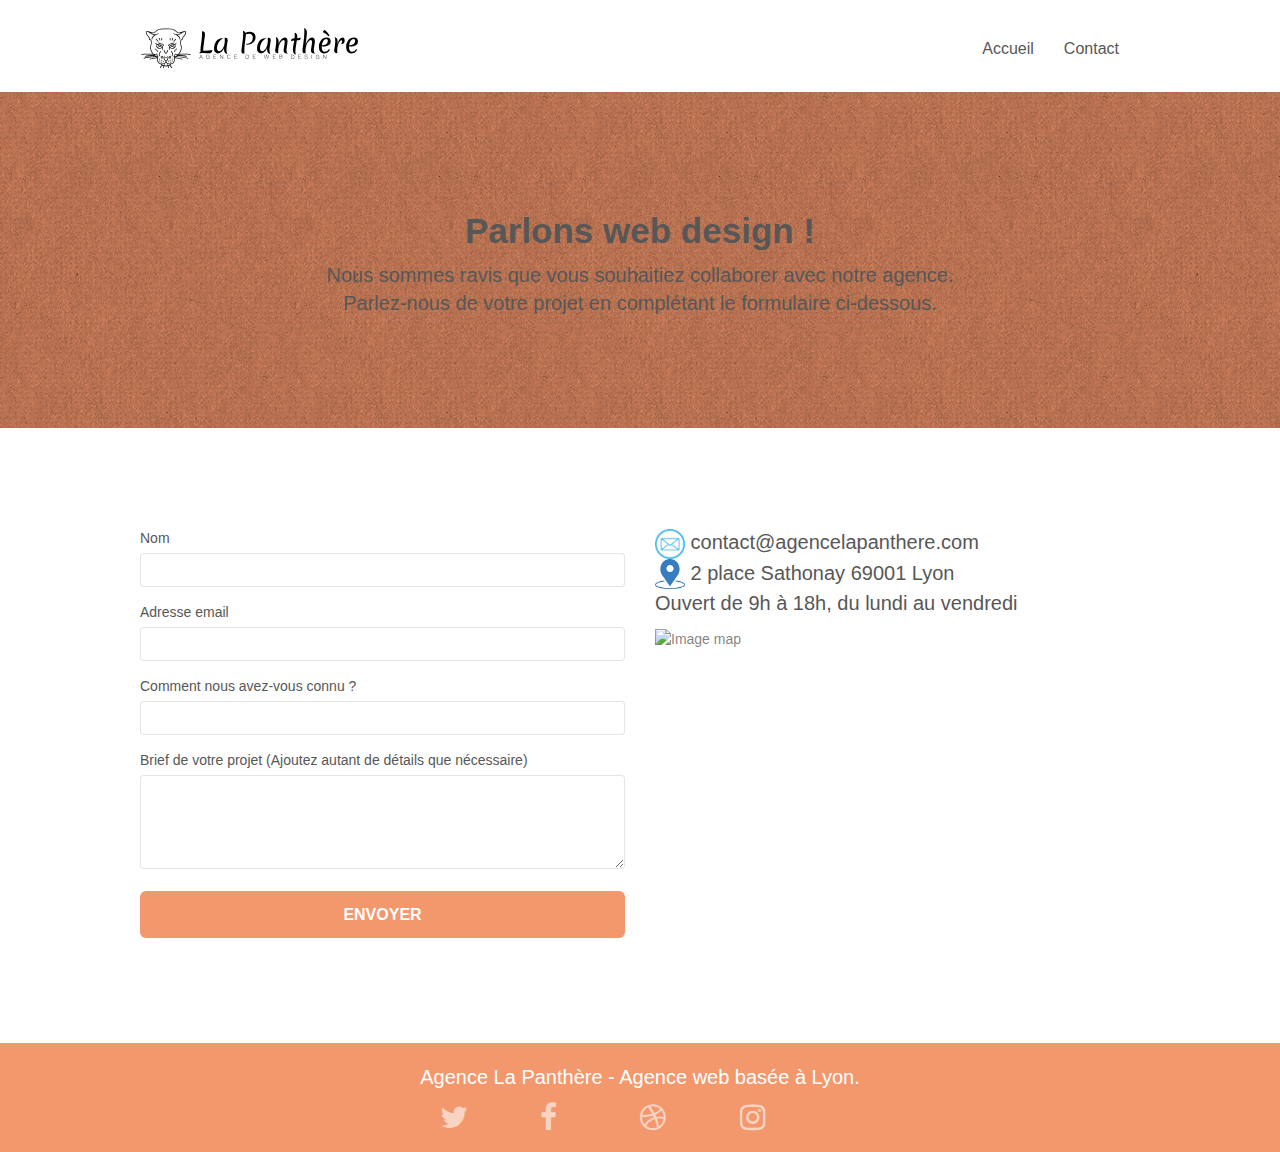
==== Contact.html @ 15199e89 "maps" ====
<!doctype html>
<html lang="fr">
<head>
    <meta charset="utf-8">
    <meta name="description" content="L'agence La Panthère est une agence de web design qui aide les entreprises à devenir attractives et visibles sur internet">
    <meta name="viewport" content="width=device-width, initial-scale=1.0, viewport-fit=cover">
    <link rel="shortcut icon" type="image/png" href="favicon.jpg">
    
	<link rel="stylesheet" type="text/css" href="./css/bootstrap.css"> 
	<link rel="stylesheet" type="text/css" href="style.css">
	<link rel="stylesheet" type="text/css" href="./css/font-awesome.css"> 
	<link rel="stylesheet" type="text/css" href="./css/et-line.css">  
	
    
	<script src="./js/jquery-2.1.0.min.js"></script>
	<script src="./js/bootstrap.min.js"></script>
	<script src="./js/blocs.min.js"></script>
	<script src="./js/jqBootstrapValidation.js"></script>
	<script src="./js/formHandler.js"></script>
    <title>Contact</title> 

    
<!-- Analytics -->
 
<!-- Analytics END -->
    
</head>
<body>
	<header>
<!-- Principal conteneur -->
<div class="page-container">
    
<!-- bloc-0 -->
<div class="bloc bgc-white l-bloc " id="bloc-0">
	<div class="container bloc-sm">
		<nav class="navbar row"><div class="navbar-header">
			<a class="navbar-brand" href="index.html"><img src="img/agence-la-panthere-monochrome.svg" alt="Logo Agence La Panthère" height="40"></a>
			<button id="nav-toggle" type="button" class="ui-navbar-toggle navbar-toggle" data-toggle="collapse" data-target=".navbar-1">
				<span class="sr-only">Toggle navigation</span><span class="icon-bar"></span><span class="icon-bar"></span><span class="icon-bar"></span>
			</button>
		</div>
			<div class="collapse navbar-collapse navbar-1 special-dropdown-nav">
				<ul class="site-navigation nav navbar-nav">
					<li>
						<a href="index.html">Accueil</a>
					</li>
					<li>
					</li>
					<li> 
						<a href="Contact.html">Contact</a> 
					</li>
				</ul>
			</div>
		</nav>
	</div>
</div>
</header>
<!-- bloc-0 END -->
<main>
<!-- bloc-6 -->
<div class="bloc bg-dots-bg bg-repeat bgc-atomic-tangerine d-bloc bloc-bg-texture texture-paper" id="bloc-6">
	<div class="container bloc-lg">
		<div class="row">
			<div class="col-sm-12">
				<h1> Parlons web design !
				</h1>
				<p> 
					Nous sommes ravis que vous souhaitiez collaborer avec notre agence.<br>
					Parlez-nous de votre projet en complétant le formulaire ci-dessous.
				</p>
			</div>
		</div>
	</div>
</div>
<!-- bloc-6 END -->

<!-- bloc-7 -->
<div class="bloc bgc-white l-bloc" id="bloc-7">
	<div class="container bloc-lg">
		<div class="row">
			<div class="col-sm-6">
				<form id="form_1" novalidate success-msg="Your message has been sent." fail-msg="Sorry it seems that our mail server is not responding, Sorry for the inconvenience!">
					<div class="form-group">
						<label>
							Nom
						</label>
						<input id="name" class="form-control" required>
					</div>
					<div class="form-group">
						<label>
							Adresse email
						</label>
						<input id="email" class="form-control" type="email" required>
					</div>
					<div class="form-group">
						<label>
							Comment nous avez-vous connu ?
						</label>
						<input class="form-control" type="email" required id="input_504">
					</div>
					<div class="form-group">
						<label>
							Brief de votre projet (Ajoutez autant de détails que nécessaire)<br>
						</label><textarea id="message" class="form-control" rows="4" cols="50" required></textarea>
					</div> 
					<button class="bloc-button btn btn-lg btn-block cta-hero btn-atomic-tangerine" type="submit">
						Envoyer
					</button>
				</form>
			</div>
			<div class="col-sm-6">
				<p>
					<a href="mailto:contact@lachouetteagence.com"> <img src="img/email.png" height="30px" width="30px"> </a> contact@agencelapanthere.com<br> <img src="img/adresse.png" height="30px" width="30px"> 2 place Sathonay 69001 Lyon<br>Ouvert de 9h à 18h, du lundi au vendredi<br>
				</p>
				<div class="google-map">
					<img src="img/maps.png"  width="400px" higth="550px" alt="Image map">
				</div>
			</div>
			
			</div>
		</div>
	</div>
</div>
<!-- bloc-7 END -->

<!-- ScrollToTop Button -->
<a class="bloc-button btn btn-d scrollToTop" onclick="scrollToTarget('1')"><span class="fa fa-chevron-up"></span></a>
<!-- ScrollToTop Button END-->
</main>
<footer>
<!-- Footer - bloc-8 -->
<div class="bloc bgc-atomic-tangerine d-bloc" id="bloc-8">
	<div class="container bloc-sm">
		<div class="row">
			<div class="col-sm-12">
				<p class="text-center white">
					Agence La Panthère - Agence web basée à Lyon.<br>
				</p>
				<div class="row row-no-gutters social">
					<div class="col-sm-3">
						<div class="text-center">
							<a class="social" href="index.html"><span class="fa fa-twitter icon-md"> </span></a>
						</div>
					</div>
					<div class="col-sm-3">
						<div class="text-center">
							<a class="social" href="index.html"><span class="fa fa-facebook icon-md"> </span></a>
						</div>
					</div>
					<div class="col-sm-3">
						<div class="text-center">
							<a class="social" href="index.html"><span class="fa fa-dribbble icon-md"> </span></a>
						</div>
					</div>

					<div class="col-sm-3">
						<div class="text-center">
							<a class="social" href="index.html"><span class="fa fa-instagram icon-md">  </span> </a>
						</div>
					</div>
				</div>
			</div>
		</div>
	</div>
</div>
<!-- Footer - bloc-8 END -->

</div>
<!-- Principal conteneur END -->
    
</footer>
</body>
</html>
---- style.css ----
body {
    margin: 0;
    padding: 0;
    background: #FFF;
    overflow-x: hidden;
    -webkit-font-smoothing: antialiased;
    -moz-osx-font-smoothing: grayscale;
}

*{
    box-sizing: border-box;

}

img {
    object-fit: cover;
}
li {
    list-style-type: none;
  }
a,
button {
    transition: all .3s ease-in-out;
    outline: none!important;
}

a:hover {
    text-decoration: none;
    cursor: pointer;
}

#page-loading-blocs-notifaction {
    position: fixed;
    top: 0;
    bottom: 0;
    width: 100%;
    z-index: 100000;
    background: #FFFFFF url("img/pageload-spinner.gif") no-repeat center center;
}

.bloc {
   
    width: 100%;
    clear: both;
    background: 50% 50% no-repeat;
    padding: 0 50px;
    -webkit-background-size: cover;
    -moz-background-size: cover;
    -o-background-size: cover;
    background-size: cover;
    position: relative;
}

.bloc .container {
    padding-left: 0;
    padding-right: 0;
}

.bloc-lg {
    padding: 100px 50px;
}

.bloc-md {
    padding: 50px;
}

.bloc-sm {
    padding: 20px 50px;
}

.bg-center,
.bg-l-edge,
.bg-r-edge,
.bg-t-edge,
.bg-b-edge,
.bg-tl-edge,
.bg-bl-edge,
.bg-tr-edge,
.bg-br-edge,
.bg-repeat {
    -webkit-background-size: auto!important;
    -moz-background-size: auto!important;
    -o-background-size: auto!important;
    background-size: auto!important;
}

.bg-repeat {
    background: repeat;
}

.bg-t-edge {
    background: top no-repeat;
}

.bloc-bg-texture::before {
    content: "";
    background-size: 2px 2px;
    position: absolute;
    top: 0;
    bottom: 0;
    left: 0;
    right: 0;
}

.texture-paper::before {
    background: url("img/texture-paper.png");
    background-size: 280px 280px;
}

.b-parallax {
    background-attachment: fixed;
}

.d-bloc {
    color: rgba(255, 255, 255, .7);
}

.d-bloc button:hover {
    color: rgba(255, 255, 255, .9);
}

.d-bloc .icon-round,
.d-bloc .icon-square,
.d-bloc .icon-rounded,
.d-bloc .icon-semi-rounded-a,
.d-bloc .icon-semi-rounded-b {
    border-color: rgba(255, 255, 255, .9);
}

.d-bloc .divider-h span {
    border-color: rgba(255, 255, 255, .2);
}

.d-bloc .a-btn,
.d-bloc .navbar a,
.d-bloc .navbar-brand,
.d-bloc a .icon-sm,
.d-bloc a .icon-md,
.d-bloc a .icon-lg,
.d-bloc a .icon-xl,
.d-bloc h1 a,
.d-bloc h2 a,
.d-bloc h3 a,
.d-bloc h4 a,
.d-bloc h5 a,
.d-bloc h6 a,
.d-bloc p a {
    color: rgba(255, 255, 255, .6);
}

.d-bloc .a-btn:hover,
.d-bloc .navbar a:hover,
.d-bloc .navbar-brand:hover,
.d-bloc a:hover .icon-sm,
.d-bloc a:hover .icon-md,
.d-bloc a:hover .icon-lg,
.d-bloc a:hover .icon-xl,
.d-bloc h1 a:hover,
.d-bloc h2 a:hover,
.d-bloc h3 a:hover,
.d-bloc h4 a:hover,
.d-bloc h5 a:hover,
.d-bloc h6 a:hover,
.d-bloc p a:hover {
    color: rgba(255, 255, 255, 1);
}

.d-bloc .navbar-toggle .icon-bar {
    background: rgba(255, 255, 255, 1);
}

.d-bloc .btn-wire,
.d-bloc .btn-wire:hover {
    color: rgba(255, 255, 255, 1);
    border-color: rgba(255, 255, 255, 1);
}

.d-bloc .panel {
    color: rgba(0, 0, 0, .5);
}

.d-bloc .panel button:hover {
    color: rgba(0, 0, 0, .7);
}

.d-bloc .panel icon {
    border-color: rgba(0, 0, 0, .7);
}

.d-bloc .panel .divider-h span {
    border-color: rgba(0, 0, 0, .1);
}

.d-bloc .panel .a-btn {
    color: rgba(0, 0, 0, .6);
}

.d-bloc .panel .a-btn:hover {
    color: rgba(0, 0, 0, 1);
}

.d-bloc .panel .btn-wire,
.d-bloc .panel .btn-wire:hover {
    color: rgba(0, 0, 0, .7);
    border-color: rgba(0, 0, 0, .3);
}

.d-bloc .panel,
.l-bloc {
    color: rgba(0, 0, 0, .5);
}

.d-bloc .panel button:hover,
.l-bloc button:hover {
    color: rgba(0, 0, 0, .7);
}

.l-bloc .icon-round,
.l-bloc .icon-square,
.l-bloc .icon-rounded,
.l-bloc .icon-semi-rounded-a,
.l-bloc .icon-semi-rounded-b {
    border-color: rgba(0, 0, 0, .7);
}

.d-bloc .panel .divider-h span,
.l-bloc .divider-h span {
    border-color: rgba(0, 0, 0, .1);
}

.d-bloc .panel .a-btn,
.l-bloc .a-btn,
.l-bloc .navbar a,
.l-bloc .navbar-brand,
.l-bloc a .icon-sm,
.l-bloc a .icon-md,
.l-bloc a .icon-lg,
.l-bloc a .icon-xl,
.l-bloc h1 a,
.l-bloc h2 a,
.l-bloc h3 a,
.l-bloc h4 a,
.l-bloc h5 a,
.l-bloc h6 a,
.l-bloc p a {
    color: rgba(0, 0, 0, .6);
}

.d-bloc .panel .a-btn:hover,
.l-bloc .a-btn:hover,
.l-bloc .navbar a:hover,
.l-bloc .navbar-brand:hover,
.l-bloc a:hover .icon-sm,
.l-bloc a:hover .icon-md,
.l-bloc a:hover .icon-lg,
.l-bloc a:hover .icon-xl,
.l-bloc h1 a:hover,
.l-bloc h2 a:hover,
.l-bloc h3 a:hover,
.l-bloc h4 a:hover,
.l-bloc h5 a:hover,
.l-bloc h6 a:hover,
.l-bloc p a:hover {
    color: rgba(0, 0, 0, 1);
}

.l-bloc .navbar-toggle .icon-bar {
    color: rgba(0, 0, 0, .6);
}

.d-bloc .panel .btn-wire,
.d-bloc .panel .btn-wire:hover,
.l-bloc .btn-wire,
.l-bloc .btn-wire:hover {
    color: rgba(0, 0, 0, .7);
    border-color: rgba(0, 0, 0, .3);
}

.voffset {
    margin-top: 30px;
}

.voffset-lg {
    margin-top: 80px;
}

.row-no-gutters {
    margin-right: 0;
    margin-left: 0;
}

.row.row-no-gutters > [class^="col-"],
.row.row-no-gutters > [class*=" col-"] {
    padding-right: 0;
    padding-left: 0;
}

#bloc-1-hero h1 {
    font-size: 32px;
}

.navbar {
    margin-bottom: 0;
    z-index: 1;
}

.navbar-brand {
    height: auto;
    padding: 3px 15px;
    font-size: 25px;
    font-weight: normal;
    font-weight: 600;
    line-height: 44px;
}

.navbar-brand img {
    max-height: 200px;
    margin: 0 5px 0 0;
    display: inline;
}

.navbar-brand img[src$=svg] {
    min-width: 100px;
}

.nav-center .navbar-brand img {
    margin: 0;
}

.navbar .nav {
    padding-top: 2px;
    /*margin-right: -16px;*/
    float: right;
    z-index: 1;
}

.nav > li {
    float: left;
    margin-top: 4px;
    font-size: 16px;
}

.navbar-nav .open .dropdown-menu > li > a {
    text-align: inherit;
}

.nav > li a:hover,
.nav > li a:focus {
    background: transparent;
}

.navbar-toggle {
    margin: 10px 10px 0 0;
    border: 0px;
}

.navbar-toggle:hover {
    background: transparent!important;
}

.navbar-toggle .icon-bar {
    background-color: rgba(0, 0, 0, .5);
    width: 26px;
}

.nav-invert .navbar .nav {
    float: left;
}

.nav-invert .navbar-header,
.nav-invert .navbar-brand {
    float: right;
    position: relative;
    z-index: 2;
}

@media (min-width: 768px) {
    .site-navigation {
        position: absolute;
        top: 50%;
        right: 20px;
        transform: translate(0, -50%);
        -webkit-transform: translateY(-50%);
    }
    .nav > li .dropdown-menu a,
    .nav > li .dropdown-menu a:hover {
        color: #484848;
    }
    .nav-invert .site-navigation {
        left: 0;
        right: 0;
    }
    .nav-center {
        text-align: center;
    }
    .nav-center .navbar-header {
        width: 100%;
    }
    .nav-center .navbar-header,
    .nav-center .navbar-brand,
    .nav-center .nav > li {
        float: none;
        display: inline-block;
    }
    .nav-center .site-navigation {
        position: relative;
        width: 100%;
        right: 0;
        margin-right: 0px;
        margin-top: 20px;
    }
    .nav-center.mini-nav .navbar-toggle {
        float: none;
        margin: 10px auto 0;
    }
}

.nav > li > .dropdown a {
    background: none!important;
    display: block;
    padding: 14px 15px;
}

nav .caret {
    margin: 0 5px;
}

.dropdown-menu .dropdown-menu {
    top: -8px;
    left: 100%;
}

.dropdown-menu .dropmenu-flow-right {
    top: 100%;
    left: 0;
    margin-left: -1px;
    border-top-left-radius: 0;
    border-top-right-radius: 0;
}

.dropdown-menu .dropdown span {
    border: 4px solid black;
    border-top-color: transparent;
    border-right-color: transparent;
    border-bottom-color: transparent;
    margin: 6px -5px 0 0!important;
    float: right;
}

.mg-md {
    margin-top: 10px;
    margin-bottom: 20px;
}

.mg-lg {
    margin-top: 10px;
    margin-bottom: 40px;
}

.btn {
    margin: 0 5px 5px 0;
}

.btn.pull-right {
    margin: 0 0 5px 5px;
}

.btn-d,
.btn-d:hover,
.btn-d:focus {
    color: #FFF;
    background: rgba(0, 0, 0, .3);
}

button {
    outline: none!important;
}

.btn-rd {
    border-radius: 40px;
}

.btn-clean {
    border: 1px solid rgba(0, 0, 0, .08);
    border-bottom-color: rgba(0, 0, 0, .1);
    text-shadow: 0 1px 0 rgba(0, 0, 1, .1);
    box-shadow: 0 1px 3px rgba(0, 0, 1, .25), inset 0 1px 0 0 rgba(255, 255, 255, .15);
}

.icon-md {
    font-size: 30px!important;
}

.icon-lg {
    font-size: 60px!important;
}

.sm-shadow {
    text-shadow: 0 1px 2px rgba(0, 0, 0, .3);
}

.panel-sq,
.panel-sq .panel-heading,
.panel-sq .panel-footer {
    border-radius: 0;
}

.panel-rd {
    border-radius: 30px;
}

.panel-rd .panel-heading {
    border-radius: 29px 29px 0 0;
}

.panel-rd .panel-footer {
    border-radius: 0 0 29px 29px;
}

.form-control {
    border-color: rgba(0, 0, 0, .1);
    box-shadow: none;
}

.scrollToTop {
    width: 40px;
    height: 40px;
    position: fixed;
    bottom: 20px;
    right: 20px;
    opacity: 0;
    z-index: 500;
    transition: all .3s ease-in-out;
}

.scrollToTop span {
    margin-top: 6px;
}

.showScrollTop {
    font-size: 14px;
    opacity: 1;
}

a[data-lightbox] {
    position: relative;
    display: block;
    text-align: center;
}

a[data-lightbox]:hover::before {
    content: "+";
    font-family: "HelveticaNeue-Light", "Helvetica Neue Light", "Helvetica Neue", Helvetica, Arial;
    font-size: 32px;
    width: 50px;
    height: 50px;
    margin-left: -25px;
    border-radius: 50%;
    background: rgba(0, 0, 0, .6);
    color: #FFF;
    font-weight: 100;
    z-index: 1;
    position: absolute;
    top: 50%;
    transform: translateY(-50%);
    -webkit-transform: translateY(-50%);
}

a[data-lightbox]:hover img {
    opacity: 0.6;
    -webkit-animation-fill-mode: none;
    animation-fill-mode: none;
}

#lightbox-modal {
    display: flex;
    align-items: center;
}

#lightbox-modal .modal-dialog {
    width: 90%;
    max-width: 900px;
    margin: 0 auto 0;
}

#lightbox-modal .modal-dialog img {
    max-height: 90vh;
    margin: 0 auto;
}

.lightbox-caption {
    padding: 20px;
    color: #FFF;
    background: rgba(0, 0, 0, .5);
    position: absolute;
    left: 15px;
    right: 15px;
    bottom: 5px;
}

.close-lightbox {
    color: #FFF;
    font-size: 30px;
    position: absolute;
    top: 20px;
    right: 20px;
    z-index: 20;
    background: rgba(0, 0, 0, .5);
    border: none;
    line-height: 30px;
    padding: 0 9px 5px;
    opacity: 0.3;
}

.close-lightbox:hover,
.next-lightbox:hover,
.prev-lightbox:hover {
    opacity: 1.0;
    color: #FFF;
}

.next-lightbox,
.prev-lightbox {
    font-size: 20px;
    color: rgba(255, 255, 255, .9);
    background: rgba(0, 0, 0, .5);
    transition: all .2s ease-in-out;
    position: absolute;
    top: 45%;
    z-index: 1;
    opacity: 0.4;
}

.next-lightbox {
    padding: 6px 8px 1px 13px;
    right: 25px;
}

.prev-lightbox {
    padding: 6px 13px 1px 10px;
    left: 25px;
}

.snapshot-lb .modal-body {
    padding-bottom: 45px;
}

.snapshot-lb .lightbox-caption {
    padding: 0;
    color: rgba(0, 0, 0, .5);
    background: none;
}

h1,
h2,
h3,
h4,
h5,
h6,
p,
label,
.btn,
a {
    font-family: "helvetica";
    font-weight: 400;
    color: #575757!important;
}

.container {
    max-width: 1000px;
}

.hero-bloc-text {
    font-size: 38px;
}

.hero-bloc-text-sub {
    font-size: 36px;
}

.statement-bloc-text {
    line-height: 26px;
    font-style: italic;
    font-size: 20px;
    text-align: center;
    font-weight: lighter;
    max-width: 520px;
    margin: auto auto auto auto;
}

p {
    font-size: 20px; /*corrigé 30px au lieu 20px*/
}

.tight-width-whitespace {
    max-width: 600px;
    margin: auto auto auto auto;
}

.h1 {
    font-size: 20px;
    font-family: "Open Sans";
}

.cta-hero {
    margin-top: 22px;
    color: #FFFFFF!important;
    text-transform: uppercase;
    padding: 12px 28px 12px 28px;
    font-size: 16px;
    font-weight: 700;
}

.social {
  display: flex;
  align-items: center;
 justify-content: space-between;
   
    max-width: 400px;
   margin: auto auto auto auto;
}

h2 {
    font-size: 22px;
    line-height: 1.4em;
}

h3 {
    font-size: 15px;
    text-transform: uppercase;
    font-weight: 700;
    color: #333333!important;
}

.med-width-whitespace {
    max-width: 800px;
    margin: auto auto auto auto;
    box-shadow: 0px 0px 0px #000000;
}

h1 {
    font-weight: bold;
    font-size: 35px;
    color:#575757!important; /*corigé couleur  #575757 au lieu #333333*/
}

h4 {
    color: #333333!important;
}

.icons {
    margin-bottom: 14px;
    margin-top: 24px;
}

.white {
    color: #FFFFFF!important;
}

.portfolio-thumb {
    height: 100%;
    width: 100%;
    margin-bottom: 24px;
}

.portfolio-row {
    margin-bottom: 44px;
    margin-top: 50px;
}

.avatar {
    box-shadow: 0px 4px 9px rgba(0, 0, 0, 0.3);
}

.black-background {
    background-color: rgba(165, 147, 99, 0.7);
    padding: 40px 40px 40px 40px;
}

.bold-link {
    font-weight: 900;
    text-decoration: underline!important;
}

.bgc-white {
    background-color: #FFFFFF;
}

.bgc-dark-slate-blue {
    background-color: #364577;
}

.bgc-atomic-tangerine {
    background-color: #F3976C;
}

.tc-white {
    color: white!important;
}

.btn-atomic-tangerine {
    background: #F3976C;
    color: #FFFFFF!important;
}

.btn-atomic-tangerine:hover {
    background: #c27956!important;
    color: #FFFFFF!important;
}

.ltc-white {
    color: #FFFFFF!important;
}

.ltc-white:hover {
    color: #cccccc!important;
}

.ltc-atomic-tangerine {
    color: #F3976C!important;
}

.ltc-atomic-tangerine:hover {
    color: #c27956!important;
}

.icon-dark-slate-blue {
    color: #364577!important;
    border-color: #364577!important;
}

.bg-dots-bg {
    text-align: center; /*ajouté*/
    background-image: url("img/dots-bg.png");
    
}

.bg-lines-h2-bg {
    background-image: url("img/lines-h2-bg.png");
}

.bg-banniere {
    background-image: url("img/agence-la-panthere.jpg");
}

.bg-presentation {
    background-image: url("img/image-de-presentation.bmp");
}

@media (max-width: 1024px) {
    .bloc {
        padding-left: 20px;
        padding-right: 20px;
    }
    .bloc.full-width-bloc,
    .bloc-tile-2.full-width-bloc .container,
    .bloc-tile-3.full-width-bloc .container,
    .bloc-tile-4.full-width-bloc .container {
        padding-left: 0;
        padding-right: 0;
    }
}

@media (max-width: 992px) and (min-width: 768px) {
    .navbar .nav {
        max-width: 80%
    }
    .nav-center.navbar .nav {
        max-width: 100%
    }
}

@media only screen and (min-device-width: 768px) and (max-device-width: 1024px) and (orientation: landscape) {
    .b-parallax {
        background-attachment: scroll;
    }
}

@media only screen and (min-device-width: 1024px) and (max-device-width: 1366px) and (-webkit-min-device-pixel-ratio: 1.5) {
    .b-parallax {
        background-attachment: scroll;
    }
}

@media (max-width: 991px) {
    .container {
        width: 100%;
    }
    .b-parallax {
        background-attachment: scroll;
    }
    .page-container,
    #hero-bloc {
        overflow-x: hidden;
        position: relative;
    }
    .bloc {
        padding-left: constant(safe-area-inset-left);
        padding-right: constant(safe-area-inset-right);
    }
    .bloc-group,
    .bloc-group .bloc {
        display: block;
        width: 100%;
    }
    .bloc-fill-screen .fill-bloc-top-edge,
    .bloc-fill-screen .fill-bloc-bottom-edge {
        padding: 0 20px;
        padding-left: constant(safe-area-inset-left);
        padding-right: constant(safe-area-inset-right);
    }
}

@media (max-width: 767px) {
    .page-container {
        overflow-x: hidden;
        position: relative;
    }
    h1,
    h2,
    h3,
    h4,
    h5,
    h6,
    p,
    #disqus_thread {
        padding-left: 10px!important;
        padding-right: 10px!important;
    }
    .b-parallax {
        background-attachment: scroll;
    }
    .navbar .nav {
        padding-top: 0;
        border-top: 1px solid rgba(0, 0, 0, .2);
        float: none!important;
    }
    .navbar.row {
        margin-left: 0;
        margin-right: 0;
    }
    .site-navigation {
        position: inherit;
        transform: none;
        -webkit-transform: none;
        -ms-transform: none;
    }
    .nav > li {
        margin-top: 0;
        border-bottom: 1px solid rgba(0, 0, 0, .1);
        background: rgba(0, 0, 0, .05);
        text-align: left;
        padding-left: 15px;
        width: 100%;
    }
    .nav > li:hover {
        background: rgba(0, 0, 0, .08);
    }
    .dropdown .dropdown a .caret {
        float: none;
        margin: 5px 0 0 10px!important;
        border: 4px solid black;
        border-bottom-color: transparent;
        border-right-color: transparent;
        border-left-color: transparent;
    }
    #hero-bloc .navbar .nav {
        background: rgba(0, 0, 0, .8);
    }
    #hero-bloc .navbar .nav a {
        color: rgba(255, 255, 255, .6);
    }
    .hero {
        padding: 50px 0;
    }
    .hero-nav {
        left: -1px;
        right: -1px;
    }
    .navbar-collapse {
        padding: 0;
        overflow-x: hidden;
        -webkit-box-shadow: none;
        box-shadow: none;
    }
    .navbar-brand img {
        max-height: 40px;
        width: auto;
    }
    .nav-invert .navbar-header {
        float: none;
        width: 100%;
    }
    .nav-invert .navbar-toggle {
        float: left;
        margin-left: 10px;
    }
    .bloc {
        padding-left: 0;
        padding-right: 0;
    }
    .bloc-xxl,
    .bloc-xl,
    .bloc-lg {
        padding: 40px 0;
    }
    .bloc-sm,
    .bloc-md {
        padding-left: 0;
        padding-right: 0;
    }
    .bloc-tile-2 .container,
    .bloc-tile-3 .container,
    .bloc-tile-4 .container,
    .bloc-fill-screen .fill-bloc-top-edge,
    .bloc-fill-screen .fill-bloc-bottom-edge {
        padding-left: 0;
        padding-right: 0;
    }
    .a-block {
        padding: 0 10px;
    }
    .btn-dwn {
        display: none;
    }
    .voffset {
        margin-top: 5px;
    }
    .voffset-md {
        margin-top: 20px;
    }
    .voffset-lg {
        margin-top: 30px;
    }
    form {
        padding: 5px;
    }
    .close-lightbox {
        display: inline-block;
    }
    .blocsapp-device-iphone5 {
        background-size: 216px 425px;
        padding-top: 60px;
        width: 216px;
        height: 425px;
    }
    .blocsapp-device-iphone5 img {
        width: 180px;
        height: 320px;
    }
}

@media (max-width: 400px) {
    .bloc {
 
        padding-left: 0px;
        padding-right: 0;
    }
}

@media (max-width: 767px) {
    .bloc-mob-center-text {
        text-align: center;
    }
}
---- css/et-line.css ----
@font-face {
    font-family: et-line;
    src: url(../fonts/et-line.eot);
    src: url(../fonts/et-line.eot?#iefix) format('embedded-opentype'), url(../fonts/et-line.woff) format('woff'), url(../fonts/et-line.ttf) format('truetype'), url(../fonts/et-line.svg#et-line) format('svg');
    font-weight: 400;
    font-style: normal
}

.et-icon-adjustments,
.et-icon-alarmclock,
.et-icon-anchor,
.et-icon-aperture,
.et-icon-attachment,
.et-icon-bargraph,
.et-icon-basket,
.et-icon-beaker,
.et-icon-bike,
.et-icon-book-open,
.et-icon-briefcase,
.et-icon-browser,
.et-icon-calendar,
.et-icon-camera,
.et-icon-caution,
.et-icon-chat,
.et-icon-circle-compass,
.et-icon-clipboard,
.et-icon-clock,
.et-icon-cloud,
.et-icon-compass,
.et-icon-desktop,
.et-icon-dial,
.et-icon-document,
.et-icon-documents,
.et-icon-download,
.et-icon-dribbble,
.et-icon-edit,
.et-icon-envelope,
.et-icon-expand,
.et-icon-facebook,
.et-icon-flag,
.et-icon-focus,
.et-icon-gears,
.et-icon-genius,
.et-icon-gift,
.et-icon-global,
.et-icon-globe,
.et-icon-googleplus,
.et-icon-grid,
.et-icon-happy,
.et-icon-hazardous,
.et-icon-heart,
.et-icon-hotairballoon,
.et-icon-hourglass,
.et-icon-key,
.et-icon-laptop,
.et-icon-layers,
.et-icon-lifesaver,
.et-icon-lightbulb,
.et-icon-linegraph,
.et-icon-linkedin,
.et-icon-lock,
.et-icon-magnifying-glass,
.et-icon-map,
.et-icon-map-pin,
.et-icon-megaphone,
.et-icon-mic,
.et-icon-mobile,
.et-icon-newspaper,
.et-icon-notebook,
.et-icon-paintbrush,
.et-icon-paperclip,
.et-icon-pencil,
.et-icon-phone,
.et-icon-picture,
.et-icon-pictures,
.et-icon-piechart,
.et-icon-presentation,
.et-icon-pricetags,
.et-icon-printer,
.et-icon-profile-female,
.et-icon-profile-male,
.et-icon-puzzle,
.et-icon-quote,
.et-icon-recycle,
.et-icon-refresh,
.et-icon-ribbon,
.et-icon-rss,
.et-icon-sad,
.et-icon-scissors,
.et-icon-scope,
.et-icon-search,
.et-icon-shield,
.et-icon-speedometer,
.et-icon-strategy,
.et-icon-streetsign,
.et-icon-tablet,
.et-icon-target,
.et-icon-telescope,
.et-icon-toolbox,
.et-icon-tools,
.et-icon-tools-2,
.et-icon-trophy,
.et-icon-tumblr,
.et-icon-twitter,
.et-icon-upload,
.et-icon-video,
.et-icon-wallet,
.et-icon-wine {
    font-family: et-line;
    speak: none;
    font-style: normal;
    font-weight: 400;
    font-variant: normal;
    text-transform: none;
    line-height: 1;
    -webkit-font-smoothing: antialiased;
    -moz-osx-font-smoothing: grayscale;
    display: inline-block
}

.et-icon-mobile:before {
    content: "\e000"
}

.et-icon-laptop:before {
    content: "\e001"
}

.et-icon-desktop:before {
    content: "\e002"
}

.et-icon-tablet:before {
    content: "\e003"
}

.et-icon-phone:before {
    content: "\e004"
}

.et-icon-document:before {
    content: "\e005"
}

.et-icon-documents:before {
    content: "\e006"
}

.et-icon-search:before {
    content: "\e007"
}

.et-icon-clipboard:before {
    content: "\e008"
}

.et-icon-newspaper:before {
    content: "\e009"
}

.et-icon-notebook:before {
    content: "\e00a"
}

.et-icon-book-open:before {
    content: "\e00b"
}

.et-icon-browser:before {
    content: "\e00c"
}

.et-icon-calendar:before {
    content: "\e00d"
}

.et-icon-presentation:before {
    content: "\e00e"
}

.et-icon-picture:before {
    content: "\e00f"
}

.et-icon-pictures:before {
    content: "\e010"
}

.et-icon-video:before {
    content: "\e011"
}

.et-icon-camera:before {
    content: "\e012"
}

.et-icon-printer:before {
    content: "\e013"
}

.et-icon-toolbox:before {
    content: "\e014"
}

.et-icon-briefcase:before {
    content: "\e015"
}

.et-icon-wallet:before {
    content: "\e016"
}

.et-icon-gift:before {
    content: "\e017"
}

.et-icon-bargraph:before {
    content: "\e018"
}

.et-icon-grid:before {
    content: "\e019"
}

.et-icon-expand:before {
    content: "\e01a"
}

.et-icon-focus:before {
    content: "\e01b"
}

.et-icon-edit:before {
    content: "\e01c"
}

.et-icon-adjustments:before {
    content: "\e01d"
}

.et-icon-ribbon:before {
    content: "\e01e"
}

.et-icon-hourglass:before {
    content: "\e01f"
}

.et-icon-lock:before {
    content: "\e020"
}

.et-icon-megaphone:before {
    content: "\e021"
}

.et-icon-shield:before {
    content: "\e022"
}

.et-icon-trophy:before {
    content: "\e023"
}

.et-icon-flag:before {
    content: "\e024"
}

.et-icon-map:before {
    content: "\e025"
}

.et-icon-puzzle:before {
    content: "\e026"
}

.et-icon-basket:before {
    content: "\e027"
}

.et-icon-envelope:before {
    content: "\e028"
}

.et-icon-streetsign:before {
    content: "\e029"
}

.et-icon-telescope:before {
    content: "\e02a"
}

.et-icon-gears:before {
    content: "\e02b"
}

.et-icon-key:before {
    content: "\e02c"
}

.et-icon-paperclip:before {
    content: "\e02d"
}

.et-icon-attachment:before {
    content: "\e02e"
}

.et-icon-pricetags:before {
    content: "\e02f"
}

.et-icon-lightbulb:before {
    content: "\e030"
}

.et-icon-layers:before {
    content: "\e031"
}

.et-icon-pencil:before {
    content: "\e032"
}

.et-icon-tools:before {
    content: "\e033"
}

.et-icon-tools-2:before {
    content: "\e034"
}

.et-icon-scissors:before {
    content: "\e035"
}

.et-icon-paintbrush:before {
    content: "\e036"
}

.et-icon-magnifying-glass:before {
    content: "\e037"
}

.et-icon-circle-compass:before {
    content: "\e038"
}

.et-icon-linegraph:before {
    content: "\e039"
}

.et-icon-mic:before {
    content: "\e03a"
}

.et-icon-strategy:before {
    content: "\e03b"
}

.et-icon-beaker:before {
    content: "\e03c"
}

.et-icon-caution:before {
    content: "\e03d"
}

.et-icon-recycle:before {
    content: "\e03e"
}

.et-icon-anchor:before {
    content: "\e03f"
}

.et-icon-profile-male:before {
    content: "\e040"
}

.et-icon-profile-female:before {
    content: "\e041"
}

.et-icon-bike:before {
    content: "\e042"
}

.et-icon-wine:before {
    content: "\e043"
}

.et-icon-hotairballoon:before {
    content: "\e044"
}

.et-icon-globe:before {
    content: "\e045"
}

.et-icon-genius:before {
    content: "\e046"
}

.et-icon-map-pin:before {
    content: "\e047"
}

.et-icon-dial:before {
    content: "\e048"
}

.et-icon-chat:before {
    content: "\e049"
}

.et-icon-heart:before {
    content: "\e04a"
}

.et-icon-cloud:before {
    content: "\e04b"
}

.et-icon-upload:before {
    content: "\e04c"
}

.et-icon-download:before {
    content: "\e04d"
}

.et-icon-target:before {
    content: "\e04e"
}

.et-icon-hazardous:before {
    content: "\e04f"
}

.et-icon-piechart:before {
    content: "\e050"
}

.et-icon-speedometer:before {
    content: "\e051"
}

.et-icon-global:before {
    content: "\e052"
}

.et-icon-compass:before {
    content: "\e053"
}

.et-icon-lifesaver:before {
    content: "\e054"
}

.et-icon-clock:before {
    content: "\e055"
}

.et-icon-aperture:before {
    content: "\e056"
}

.et-icon-quote:before {
    content: "\e057"
}

.et-icon-scope:before {
    content: "\e058"
}

.et-icon-alarmclock:before {
    content: "\e059"
}

.et-icon-refresh:before {
    content: "\e05a"
}

.et-icon-happy:before {
    content: "\e05b"
}

.et-icon-sad:before {
    content: "\e05c"
}

.et-icon-facebook:before {
    content: "\e05d"
}

.et-icon-twitter:before {
    content: "\e05e"
}

.et-icon-googleplus:before {
    content: "\e05f"
}

.et-icon-rss:before {
    content: "\e060"
}

.et-icon-tumblr:before {
    content: "\e061"
}

.et-icon-linkedin:before {
    content: "\e062"
}

.et-icon-dribbble:before {
    content: "\e063"
}
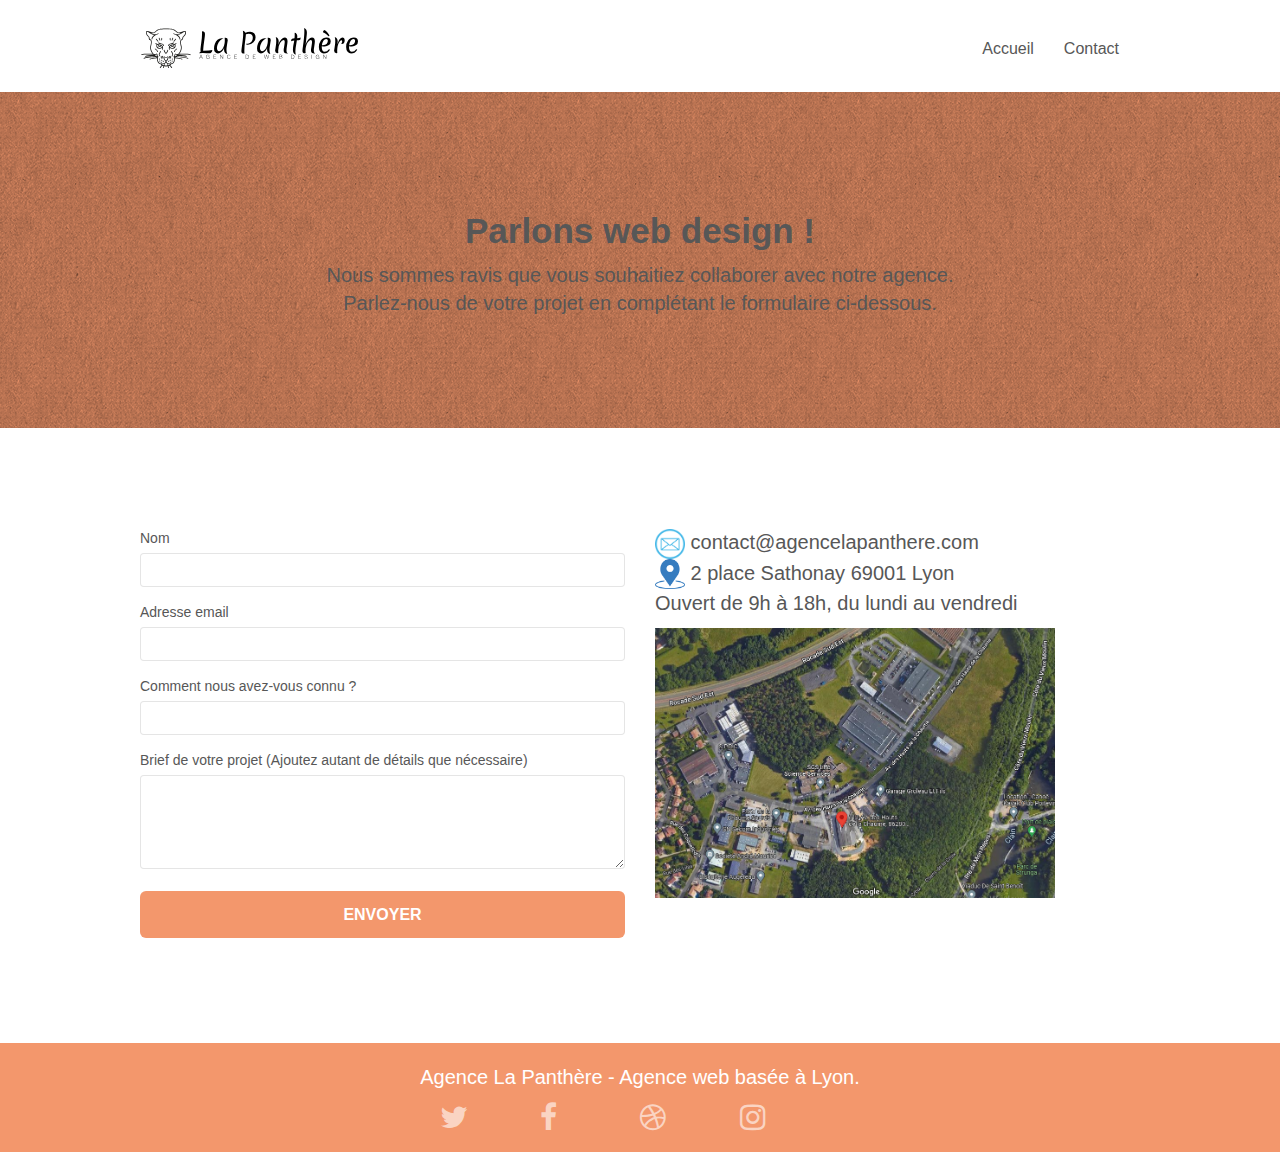
==== commit 979aa279: "validation" ====
--- a/Contact.html
+++ b/Contact.html
@@ -5,13 +5,10 @@
     <meta name="description" content="L'agence La Panthère est une agence de web design qui aide les entreprises à devenir attractives et visibles sur internet">
     <meta name="viewport" content="width=device-width, initial-scale=1.0, viewport-fit=cover">
     <link rel="shortcut icon" type="image/png" href="favicon.jpg">
-    
 	<link rel="stylesheet" type="text/css" href="./css/bootstrap.css"> 
 	<link rel="stylesheet" type="text/css" href="style.css">
 	<link rel="stylesheet" type="text/css" href="./css/font-awesome.css"> 
 	<link rel="stylesheet" type="text/css" href="./css/et-line.css">  
-	
-    
 	<script src="./js/jquery-2.1.0.min.js"></script>
 	<script src="./js/bootstrap.min.js"></script>
 	<script src="./js/blocs.min.js"></script>
@@ -31,14 +28,14 @@
 <div class="page-container">
     
 <!-- bloc-0 -->
-<div class="bloc bgc-white l-bloc " id="bloc-0">
+  <div class="bloc bgc-white l-bloc " id="bloc-0">
 	<div class="container bloc-sm">
 		<nav class="navbar row"><div class="navbar-header">
 			<a class="navbar-brand" href="index.html"><img src="img/agence-la-panthere-monochrome.svg" alt="Logo Agence La Panthère" height="40"></a>
 			<button id="nav-toggle" type="button" class="ui-navbar-toggle navbar-toggle" data-toggle="collapse" data-target=".navbar-1">
 				<span class="sr-only">Toggle navigation</span><span class="icon-bar"></span><span class="icon-bar"></span><span class="icon-bar"></span>
 			</button>
-		</div>
+  </div>
 			<div class="collapse navbar-collapse navbar-1 special-dropdown-nav">
 				<ul class="site-navigation nav navbar-nav">
 					<li>
@@ -52,7 +49,7 @@
 				</ul>
 			</div>
 		</nav>
-	</div>
+</div>
 </div>
 </header>
 <!-- bloc-0 END -->
@@ -110,12 +107,12 @@
 			</div>
 			<div class="col-sm-6">
 				<p>
-					<a href="mailto:contact@lachouetteagence.com"> <img src="img/email.png" height="30px" width="30px"> </a> contact@agencelapanthere.com<br> <img src="img/adresse.png" height="30px" width="30px"> 2 place Sathonay 69001 Lyon<br>Ouvert de 9h à 18h, du lundi au vendredi<br>
+					<a href="mailto:contact@lachouetteagence.com"> <img src="img/email.png" height="30" width="30" alt="image email"> </a> contact@agencelapanthere.com<br> <img src="img/adresse.png" height="30px" width="30px"> 2 place Sathonay 69001 Lyon<br>Ouvert de 9h à 18h, du lundi au vendredi<br>
 				</p>
+			
 				<div class="google-map">
-					<img src="img/maps.png"  width="400px" higth="550px" alt="Image map">
+					<img src="img/maps.png"  width="400" higth="550" alt="Image map">
 				</div>
-			</div>
 			
 			</div>
 		</div>
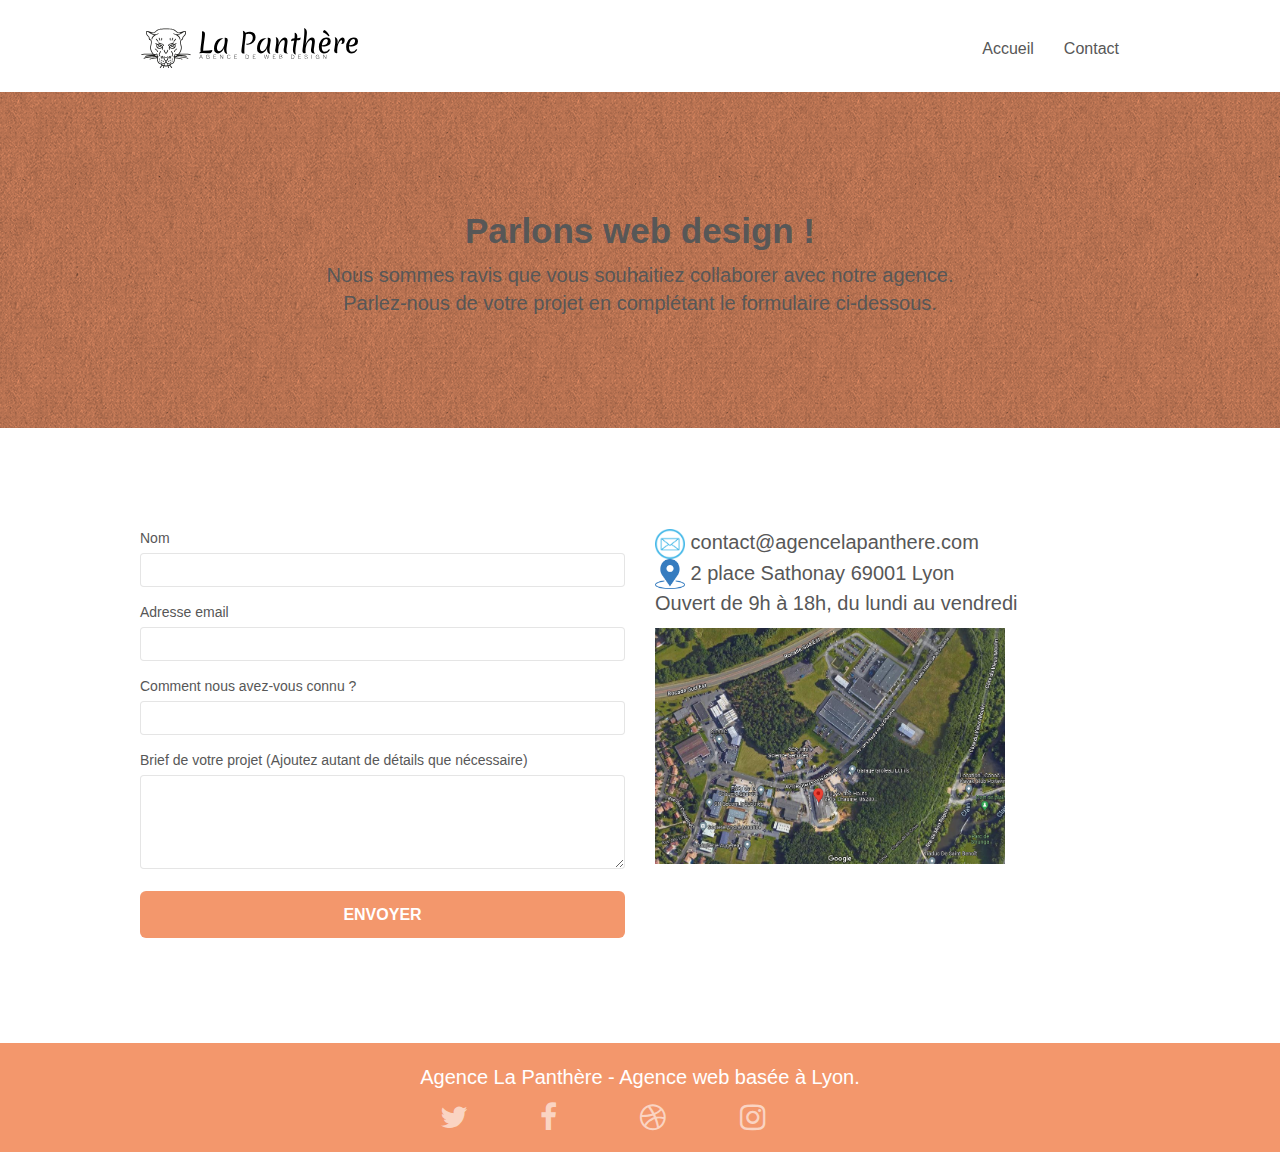
==== commit 53bcadab: "update" ====
--- a/Contact.html
+++ b/Contact.html
@@ -111,7 +111,7 @@
 				</p>
 			
 				<div class="google-map">
-					<img src="img/maps.png"  width="400" higth="550" alt="Image map">
+					<img src="img/maps.png"  width="350" higth="550" alt="Image map">
 				</div>
 			
 			</div>
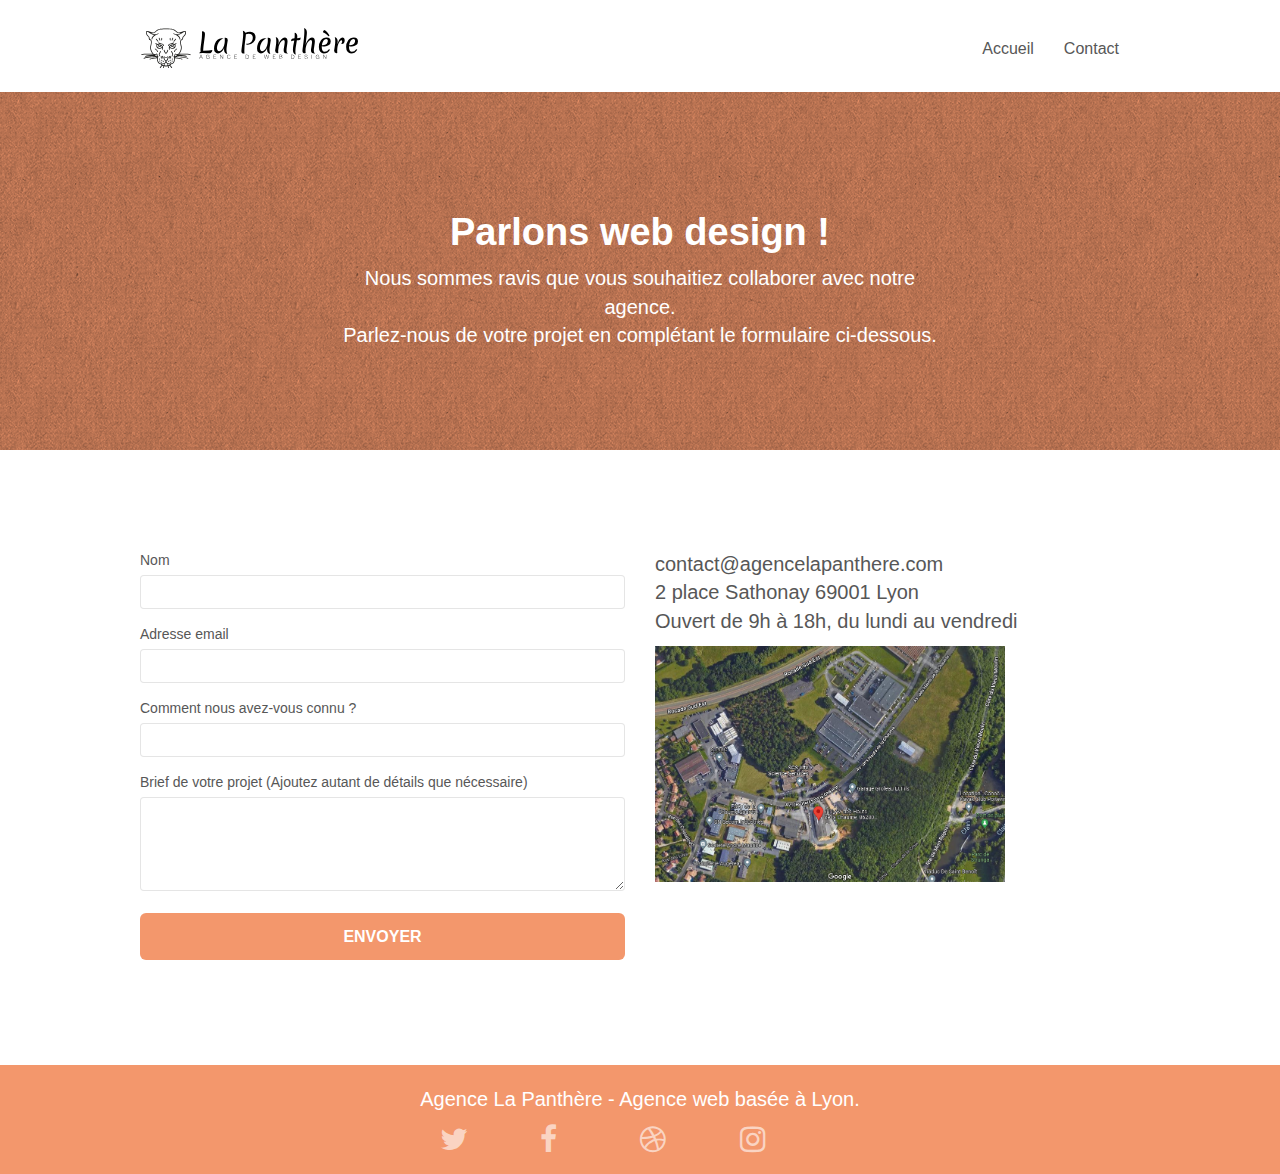
==== commit e6d3bd77: "contact update" ====
--- a/Contact.html
+++ b/Contact.html
@@ -1,20 +1,24 @@
 <!doctype html>
-<html lang="fr">
+<html lang="Default">
 <head>
     <meta charset="utf-8">
-    <meta name="description" content="L'agence La Panthère est une agence de web design qui aide les entreprises à devenir attractives et visibles sur internet">
+    <meta name="keywords" content="">
+    <meta name="description" content="">
     <meta name="viewport" content="width=device-width, initial-scale=1.0, viewport-fit=cover">
     <link rel="shortcut icon" type="image/png" href="favicon.jpg">
-	<link rel="stylesheet" type="text/css" href="./css/bootstrap.css"> 
+    
+	<link rel="stylesheet" type="text/css" href="./css/bootstrap.css">
 	<link rel="stylesheet" type="text/css" href="style.css">
-	<link rel="stylesheet" type="text/css" href="./css/font-awesome.css"> 
-	<link rel="stylesheet" type="text/css" href="./css/et-line.css">  
-	<script src="./js/jquery-2.1.0.min.js"></script>
-	<script src="./js/bootstrap.min.js"></script>
-	<script src="./js/blocs.min.js"></script>
-	<script src="./js/jqBootstrapValidation.js"></script>
-	<script src="./js/formHandler.js"></script>
-    <title>Contact</title> 
+	<link rel="stylesheet" type="text/css" href="./css/font-awesome.css">
+	<link rel="stylesheet" type="text/css" href="./css/et-line.css">
+	
+    
+	<script src="./js/jquery-2.1.0.min.js" defer></script>
+	<script src="./js/bootstrap.min.js" defer></script>
+	<script src="./js/blocs.min.js" defer></script>
+	<script src="./js/jqBootstrapValidation.js" defer></script>
+	<script src="./js/formHandler.js" defer></script>
+    <title>Contact</title>
 
     
 <!-- Analytics -->
@@ -53,15 +57,17 @@
 </div>
 </header>
 <!-- bloc-0 END -->
+
+<!-- bloc-6 -->
 <main>
-<!-- bloc-6 -->
 <div class="bloc bg-dots-bg bg-repeat bgc-atomic-tangerine d-bloc bloc-bg-texture texture-paper" id="bloc-6">
 	<div class="container bloc-lg">
 		<div class="row">
 			<div class="col-sm-12">
-				<h1> Parlons web design !
+				<h1 class="text-center hero-bloc-text tc-white">
+					Parlons web design !
 				</h1>
-				<p> 
+				<p class="text-center mg-lg tc-white tight-width-whitespace">
 					Nous sommes ravis que vous souhaitiez collaborer avec notre agence.<br>
 					Parlez-nous de votre projet en complétant le formulaire ci-dessous.
 				</p>
@@ -81,19 +87,19 @@
 						<label>
 							Nom
 						</label>
-						<input id="name" class="form-control" required>
+						<input id="name" class="form-control" required />
 					</div>
 					<div class="form-group">
 						<label>
 							Adresse email
 						</label>
-						<input id="email" class="form-control" type="email" required>
+						<input id="email" class="form-control" type="email" required />
 					</div>
 					<div class="form-group">
 						<label>
 							Comment nous avez-vous connu ?
 						</label>
-						<input class="form-control" type="email" required id="input_504">
+						<input class="form-control" type="email" required id="input_504" />
 					</div>
 					<div class="form-group">
 						<label>
@@ -107,13 +113,11 @@
 			</div>
 			<div class="col-sm-6">
 				<p>
-					<a href="mailto:contact@lachouetteagence.com"> <img src="img/email.png" height="30" width="30" alt="image email"> </a> contact@agencelapanthere.com<br> <img src="img/adresse.png" height="30px" width="30px"> 2 place Sathonay 69001 Lyon<br>Ouvert de 9h à 18h, du lundi au vendredi<br>
+					contact@agencelapanthere.com<br>2 place Sathonay 69001 Lyon<br>Ouvert de 9h à 18h, du lundi au vendredi<br>
 				</p>
-			
 				<div class="google-map">
 					<img src="img/maps.png"  width="350" higth="550" alt="Image map">
 				</div>
-			
 			</div>
 		</div>
 	</div>
@@ -124,8 +128,9 @@
 <a class="bloc-button btn btn-d scrollToTop" onclick="scrollToTarget('1')"><span class="fa fa-chevron-up"></span></a>
 <!-- ScrollToTop Button END-->
 </main>
+
+<!-- Footer - bloc-8 -->
 <footer>
-<!-- Footer - bloc-8 -->
 <div class="bloc bgc-atomic-tangerine d-bloc" id="bloc-8">
 	<div class="container bloc-sm">
 		<div class="row">
@@ -136,23 +141,22 @@
 				<div class="row row-no-gutters social">
 					<div class="col-sm-3">
 						<div class="text-center">
-							<a class="social" href="index.html"><span class="fa fa-twitter icon-md"> </span></a>
+							<a class="social" href="index.html"><span class="fa fa-twitter icon-md"></span></a>
 						</div>
 					</div>
 					<div class="col-sm-3">
 						<div class="text-center">
-							<a class="social" href="index.html"><span class="fa fa-facebook icon-md"> </span></a>
+							<a class="social" href="index.html"><span class="fa fa-facebook icon-md"></span></a>
 						</div>
 					</div>
 					<div class="col-sm-3">
 						<div class="text-center">
-							<a class="social" href="index.html"><span class="fa fa-dribbble icon-md"> </span></a>
+							<a class="social" href="index.html"><span class="fa fa-dribbble icon-md"></span></a>
 						</div>
 					</div>
-
 					<div class="col-sm-3">
 						<div class="text-center">
-							<a class="social" href="index.html"><span class="fa fa-instagram icon-md">  </span> </a>
+							<a class="social" href="index.html"><span class="fa fa-instagram icon-md"></span></a>
 						</div>
 					</div>
 				</div>
@@ -164,7 +168,7 @@
 
 </div>
 <!-- Principal conteneur END -->
-    
-</footer>
+  </footer>  
+
 </body>
 </html>
